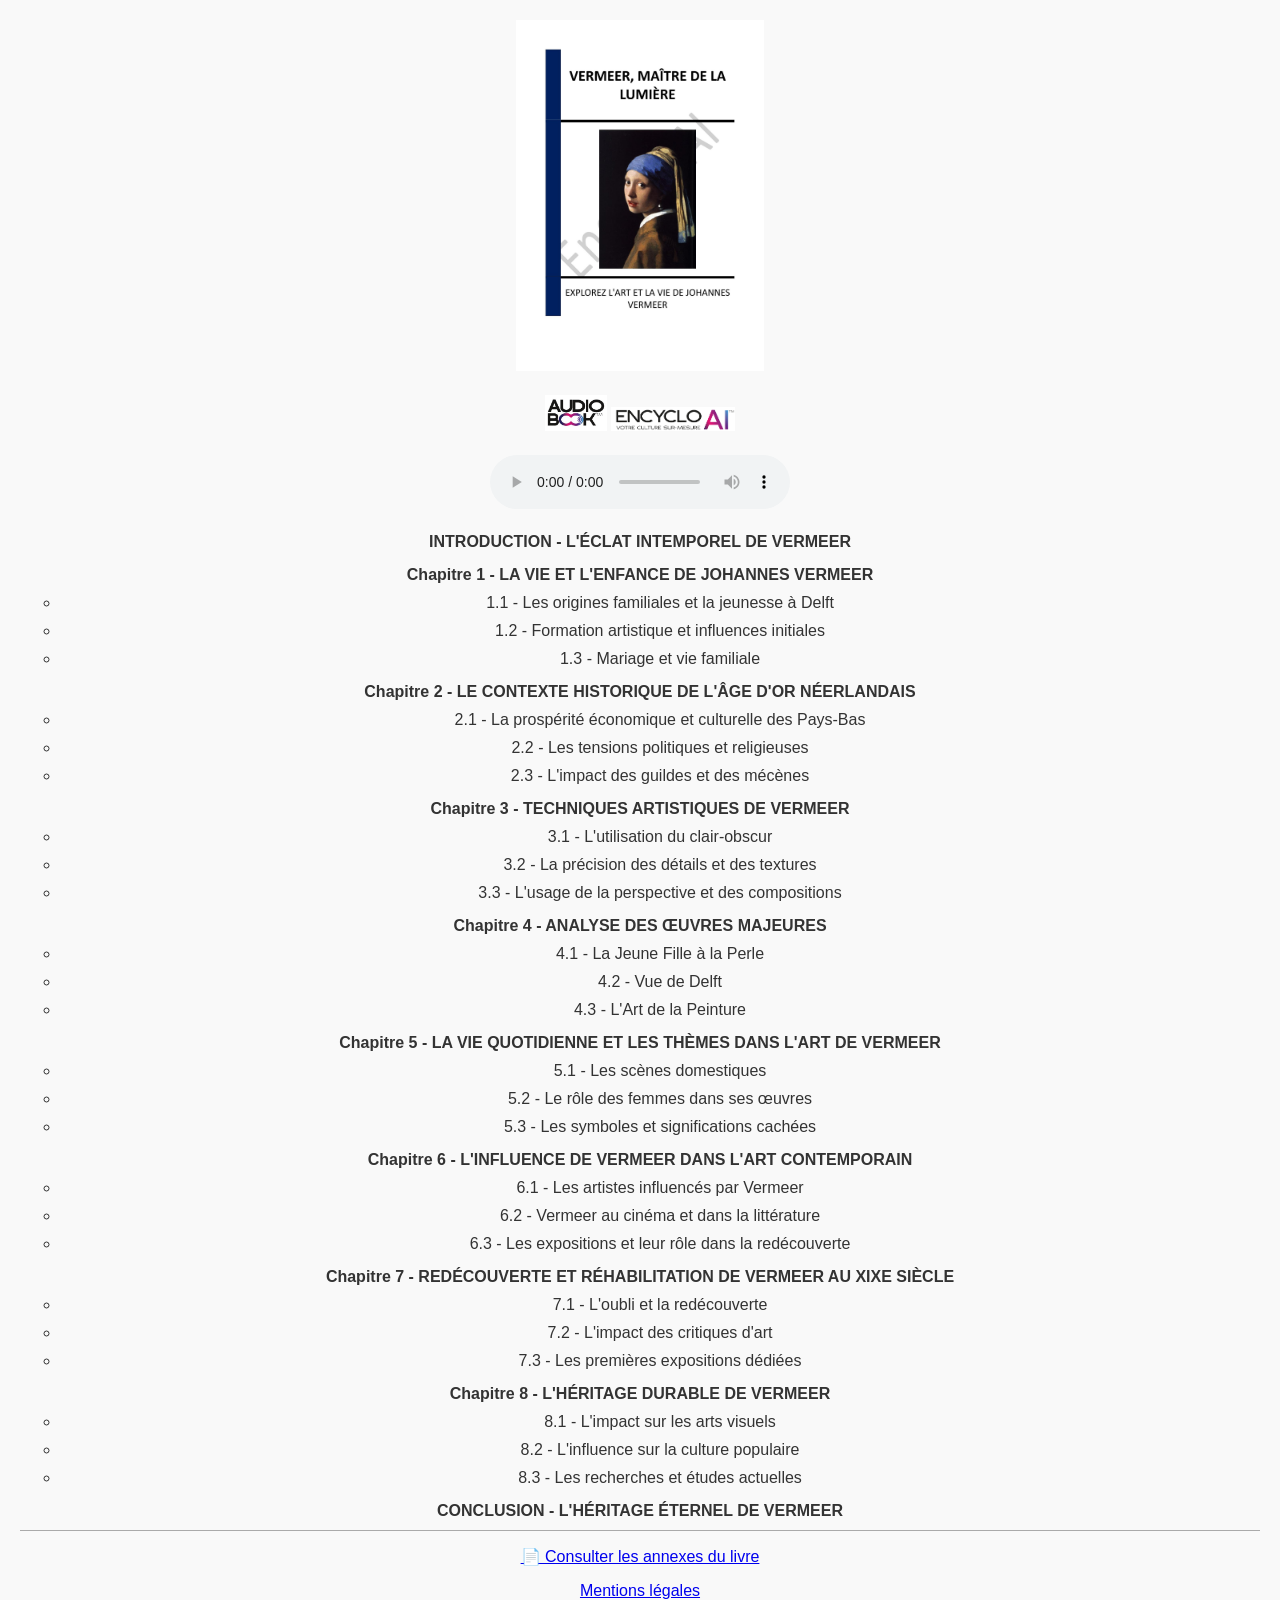
==== lecteur.html @ 4ba6437e "Add files via upload" ====
<!DOCTYPE html>
<html lang="fr">
<head>
  <meta charset="UTF-8">
  <title>Smartbook - AudioBook</title>
  <link rel="stylesheet" href="https://cdn.plyr.io/3.7.2/plyr.css">
  <link rel="stylesheet" href="style.css">
</head>
<body>
  <img src="Couverture_resized.jpg" alt="Couverture" style="width: 20%; height: auto; margin-bottom: 20px;">

  <div class="logos">
    <img src="PLANCHE-1a.jpg" alt="Logo AudioBook" style="width: 5%; height: auto; margin-bottom: 20px;">
    <img src="Logo_resized.jpg" alt="Logo Encyclo-AI" style="width: 10%; height: auto; margin-bottom: 20px;">
  </div>

 
  <audio id="audioPlayer" controls></audio>
 
  <ul id="playlist">

    <!-- ✅ Introduction : lien cliquable en gras -->
    <li style="margin-top: 15px;"><a href="Introduction.mp3" style="font-weight: bold;">INTRODUCTION - L'ÉCLAT INTEMPOREL DE VERMEER</a></li>

    <!-- Chapitre 1 -->
    <li style="font-weight: bold; margin-top: 15px;">Chapitre 1 - LA VIE ET L'ENFANCE DE JOHANNES VERMEER</li>
    <ul>
      <li><a href="Chapitre1-1.mp3">1.1 - Les origines familiales et la jeunesse à Delft</a></li>
      <li><a href="Chapitre1-2.mp3">1.2 - Formation artistique et influences initiales</a></li>
      <li><a href="Chapitre1-3.mp3">1.3 - Mariage et vie familiale</a></li>
    </ul>

    <!-- Chapitre 2 -->
    <li style="font-weight: bold; margin-top: 15px;">Chapitre 2 - LE CONTEXTE HISTORIQUE DE L'ÂGE D'OR NÉERLANDAIS</li>
    <ul>
      <li><a href="Chapitre2-1.mp3">2.1 - La prospérité économique et culturelle des Pays-Bas</a></li>
      <li><a href="Chapitre2-2.mp3">2.2 - Les tensions politiques et religieuses</a></li>
      <li><a href="Chapitre2-3.mp3">2.3 - L'impact des guildes et des mécènes</a></li>
    </ul>

    <!-- Chapitre 3 -->
    <li style="font-weight: bold; margin-top: 15px;">Chapitre 3 - TECHNIQUES ARTISTIQUES DE VERMEER</li>
    <ul>
      <li><a href="Chapitre3-1.mp3">3.1 - L'utilisation du clair-obscur</a></li>
      <li><a href="Chapitre3-2.mp3">3.2 - La précision des détails et des textures</a></li>
      <li><a href="Chapitre3-3.mp3">3.3 - L'usage de la perspective et des compositions</a></li>
    </ul>

    <!-- Chapitre 4 -->
    <li style="font-weight: bold; margin-top: 15px;">Chapitre 4 - ANALYSE DES ŒUVRES MAJEURES</li>
    <ul>
      <li><a href="Chapitre4-1.mp3">4.1 - La Jeune Fille à la Perle</a></li>
      <li><a href="Chapitre4-2.mp3">4.2 - Vue de Delft</a></li>
      <li><a href="Chapitre4-3.mp3">4.3 - L'Art de la Peinture</a></li>
    </ul>

    <!-- Chapitre 5 -->
    <li style="font-weight: bold; margin-top: 15px;">Chapitre 5 - LA VIE QUOTIDIENNE ET LES THÈMES DANS L'ART DE VERMEER</li>
    <ul>
      <li><a href="Chapitre5-1.mp3">5.1 - Les scènes domestiques</a></li>
      <li><a href="Chapitre5-2.mp3">5.2 - Le rôle des femmes dans ses œuvres</a></li>
      <li><a href="Chapitre5-3.mp3">5.3 - Les symboles et significations cachées</a></li>
    </ul>

    <!-- Chapitre 6 -->
    <li style="font-weight: bold; margin-top: 15px;">Chapitre 6 - L'INFLUENCE DE VERMEER DANS L'ART CONTEMPORAIN</li>
    <ul>
      <li><a href="Chapitre6-1.mp3">6.1 - Les artistes influencés par Vermeer</a></li>
      <li><a href="Chapitre6-2.mp3">6.2 - Vermeer au cinéma et dans la littérature</a></li>
      <li><a href="Chapitre6-3.mp3">6.3 - Les expositions et leur rôle dans la redécouverte</a></li>
    </ul>

    <!-- Chapitre 7 -->
    <li style="font-weight: bold; margin-top: 15px;">Chapitre 7 - REDÉCOUVERTE ET RÉHABILITATION DE VERMEER AU XIXE SIÈCLE</li>
    <ul>
      <li><a href="Chapitre7-1.mp3">7.1 - L'oubli et la redécouverte</a></li>
      <li><a href="Chapitre7-2.mp3">7.2 - L'impact des critiques d'art</a></li>
      <li><a href="Chapitre7-3.mp3">7.3 - Les premières expositions dédiées</a></li>
    </ul>

    <!-- Chapitre 8 -->
    <li style="font-weight: bold; margin-top: 15px;">Chapitre 8 - L'HÉRITAGE DURABLE DE VERMEER</li>
    <ul>
      <li><a href="Chapitre8-1.mp3">8.1 - L'impact sur les arts visuels</a></li>
      <li><a href="Chapitre8-2.mp3">8.2 - L'influence sur la culture populaire</a></li>
      <li><a href="Chapitre8-3.mp3">8.3 - Les recherches et études actuelles</a></li>
    </ul>

<!-- ✅ Conclusion : lien cliquable en gras -->
    <li style="margin-top: 15px;"><a href="Conclusion.mp3" style="font-weight: bold;">CONCLUSION - L'HÉRITAGE ÉTERNEL DE VERMEER</a></li>

    <li style="list-style: none; margin-top: 10px; border-top: 1px solid #aaa; margin-bottom: 5px;"></li>
  </ul>

  <p><a href="Annexes.pdf" target="_blank">📄 Consulter les annexes du livre</a></p>
  <p><a href="mentions_legales.pdf">Mentions légales</a></p>

  <script src="https://cdn.plyr.io/3.7.2/plyr.polyfilled.js"></script>
  <script src="lecteur.js"></script>
</body>
</html>
---- style.css ----
body {
  background-color: #f9f9f9;
  font-family: 'Open Sans', sans-serif;
  color: #333;
  margin: 20px;
  text-align: center;
}

#playlist {
  list-style: none;
  padding: 0;
  margin-top: 20px;
}

#playlist li {
  margin: 10px 0;
}

#playlist a {
  text-decoration: none;
  color: #333;
  padding: 5px 10px;
  border-radius: 5px;
  transition: background-color 0.3s, font-weight 0.3s;
}

#playlist a:hover {
  background-color: #e0e0e0;
}

#currentTitle {
  margin: 20px 0;
  font-size: 1.2em;
  font-weight: bold;
}

#audioContainer {
  margin-top: 30px;
  padding: 20px;
  background: #fff;
  box-shadow: 0 2px 8px rgba(0,0,0,0.1);
  border-radius: 10px;
  display: inline-block;
}

.separator {
  border-top: 1px solid #aaa;
  margin: 10px 0;
}
/* ============================== */
/* ACCESSIBILITÉ LECTEUR PLYR 🎧 */
/* ============================== */

/* Agrandir le bouton lecture/pause */
.plyr__controls button.plyr__control {
  width: 60px !important;
  height: 60px !important;
  font-size: 24px !important;
  border-radius: 8px !important;
}

/* Agrandir les icônes dans les boutons */
.plyr__controls .plyr__control svg {
  width: 32px !important;
  height: 32px !important;
}

/* Épaissir la barre de progression */
.plyr__progress input[type=range] {
  height: 12px !important;
}

/* Agrandir la poignée du curseur */
.plyr__progress input[type=range]::-webkit-slider-thumb {
  width: 20px !important;
  height: 20px !important;
  background-color: #000 !important;
}

.plyr__progress input[type=range]::-moz-range-thumb {
  width: 20px !important;
  height: 20px !important;
  background-color: #000 !important;
}

/* Augmenter les marges entre les contrôles */
.plyr__controls {
  gap: 20px !important;
}

/* Améliorer le contraste pour les boutons */
.plyr__control {
  background-color: #000 !important;
  color: #fff !important;
}

/* Afficher un focus bien visible au clavier */
.plyr__control:focus {
  outline: 3px solid #FFD700 !important; /* Jaune or */
  outline-offset: 2px;
}
/* ============================== */
/* BARRE DE PROGRESSION : TAILLE RÉDUITE + PLUS HAUTE */
/* ============================== */

/* Réduire la largeur totale du bloc de contrôles */
.plyr__controls {
  max-width: 60%;        /* Tu peux changer à 500px ou 70% si besoin */
  margin: 0 auto !important;
  justify-content: center;
  gap: 20px !important;
}

/* Rendre la barre plus épaisse */
.plyr__progress input[type=range] {
  height: 32px !important;       /* Hauteur augmentée */
  border-radius: 8px;
}

/* Agrandir le curseur (le point) */
.plyr__progress input[type=range]::-webkit-slider-thumb {
  width: 22px !important;
  height: 22px !important;
  background-color: #000 !important;
}

.plyr__progress input[type=range]::-moz-range-thumb {
  width: 22px !important;
  height: 22px !important;
  background-color: #000 !important;
}


/* ============================== */
/* STYLE DU MENU "SPEED" DU PLAYER */
/* ============================== */

/* Conteneur du menu (vitesse, qualité, etc.) */
.plyr__menu__container {
  background-color: #ffffff !important;
  border: 1px solid #ccc !important;
  border-radius: 10px !important;
  padding: 5px 0 !important;
  box-shadow: 0 2px 8px rgba(0, 0, 0, 0.2) !important;
  width: auto !important;
  min-width: 120px;
  font-size: 16px !important;
}

/* Chaque option dans le menu */
.plyr__menu__container .plyr__control {
  background-color: transparent !important;
  color: #333 !important;
  padding: 10px 15px !important;
  font-size: 16px !important;
  border-radius: 0 !important;
  text-align: left !important;
  width: 100%;
}

/* Option active (ex. vitesse actuelle sélectionnée) */
.plyr__menu__container .plyr__control[aria-checked="true"] {
  background-color: #f0f0f0 !important;
  color: #000 !important;
  font-weight: bold !important;
}

/* Hover effect */
.plyr__menu__container .plyr__control:hover {
  background-color: #e8e8e8 !important;
}

/* ============================== */
/* AFFICHER LE MENU SPEED À DROITE DU BOUTON CONFIGURATION */
/* ============================== */

.plyr__menu__container {
  position: absolute !important;
  top: 0 !important;
  left: 100% !important;          /* aligne le menu à droite du bouton */
  bottom: auto !important;
  right: auto !important;

  margin-left: 10px !important;   /* petit espace entre bouton et menu */
  z-index: 9999 !important;

  background-color: #ffffff !important;
  border: 1px solid #ccc !important;
  border-radius: 10px !important;
  padding: 5px 0 !important;
  box-shadow: 0 2px 8px rgba(0, 0, 0, 0.2) !important;
  min-width: 180px !important;
  white-space: nowrap !important;
  max-height: 90vh !important;
  overflow-y: auto !important;
}

/* Style des boutons dans le menu */
.plyr__menu__container .plyr__control {
  background-color: transparent !important;
  color: #333 !important;
  padding: 12px 16px !important;
  font-size: 16px !important;
  text-align: left !important;
  width: 100% !important;
  box-sizing: border-box;
}

/* Option sélectionnée */
.plyr__menu__container .plyr__control[aria-checked="true"] {
  background-color: #f0f0f0 !important;
  color: #000 !important;
  font-weight: bold !important;
}

/* Hover */
.plyr__menu__container .plyr__control:hover {
  background-color: #e8e8e8 !important;
}

/* ============================== */
/* CENTRAGE DES ICÔNES DANS LES BOUTONS PLYR */
/* ============================== */

.plyr__control {
  display: flex !important;
  justify-content: center !important;
  align-items: center !important;
  padding: 0 !important;
}


@import url('https://fonts.googleapis.com/css2?family=Open+Sans&display=swap');
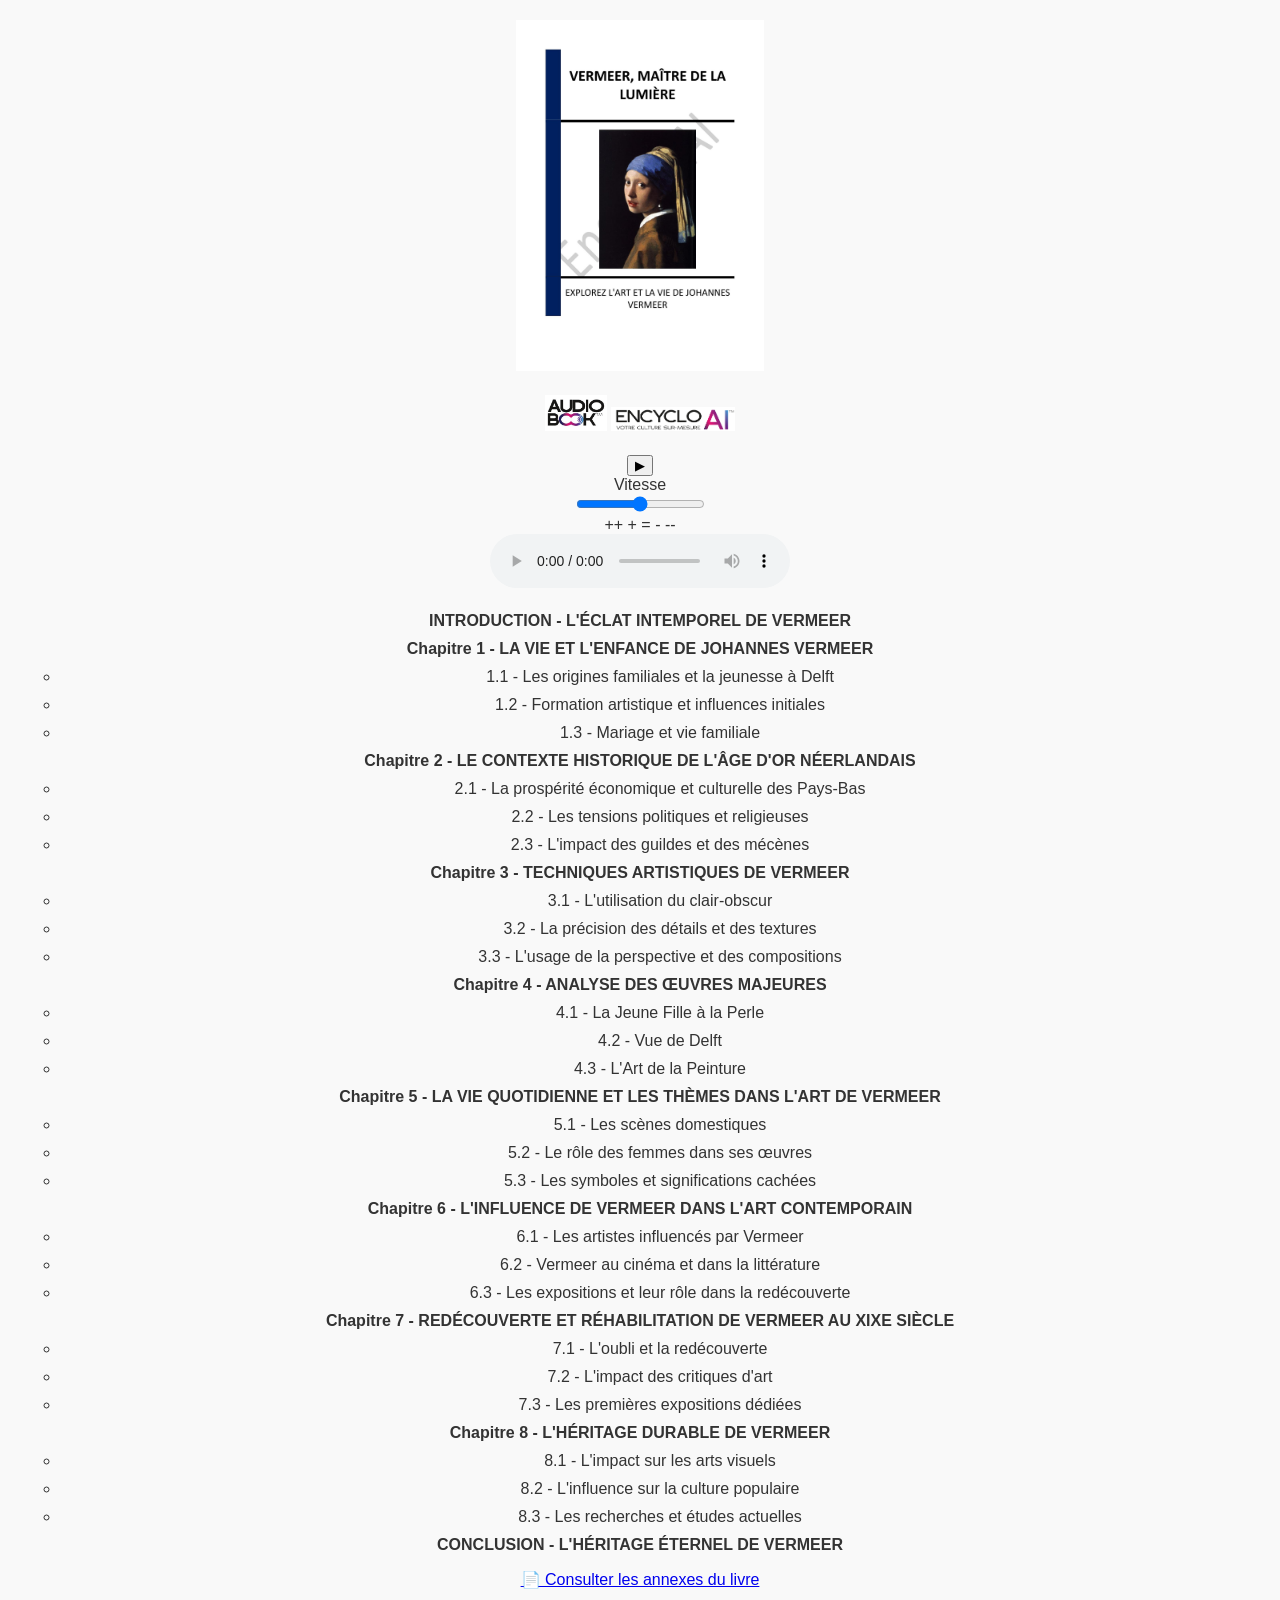
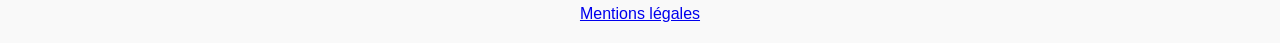
==== commit 0bc20526: "Add files via upload" ====
--- a/lecteur.html
+++ b/lecteur.html
@@ -1,102 +1,112 @@
-<!DOCTYPE html>
-<html lang="fr">
-<head>
-  <meta charset="UTF-8">
-  <title>Smartbook - AudioBook</title>
-  <link rel="stylesheet" href="https://cdn.plyr.io/3.7.2/plyr.css">
-  <link rel="stylesheet" href="style.css">
-</head>
-<body>
-  <img src="Couverture_resized.jpg" alt="Couverture" style="width: 20%; height: auto; margin-bottom: 20px;">
-
-  <div class="logos">
-    <img src="PLANCHE-1a.jpg" alt="Logo AudioBook" style="width: 5%; height: auto; margin-bottom: 20px;">
-    <img src="Logo_resized.jpg" alt="Logo Encyclo-AI" style="width: 10%; height: auto; margin-bottom: 20px;">
-  </div>
-
- 
-  <audio id="audioPlayer" controls></audio>
- 
-  <ul id="playlist">
-
-    <!-- ✅ Introduction : lien cliquable en gras -->
-    <li style="margin-top: 15px;"><a href="Introduction.mp3" style="font-weight: bold;">INTRODUCTION - L'ÉCLAT INTEMPOREL DE VERMEER</a></li>
-
-    <!-- Chapitre 1 -->
-    <li style="font-weight: bold; margin-top: 15px;">Chapitre 1 - LA VIE ET L'ENFANCE DE JOHANNES VERMEER</li>
-    <ul>
-      <li><a href="Chapitre1-1.mp3">1.1 - Les origines familiales et la jeunesse à Delft</a></li>
-      <li><a href="Chapitre1-2.mp3">1.2 - Formation artistique et influences initiales</a></li>
-      <li><a href="Chapitre1-3.mp3">1.3 - Mariage et vie familiale</a></li>
-    </ul>
-
-    <!-- Chapitre 2 -->
-    <li style="font-weight: bold; margin-top: 15px;">Chapitre 2 - LE CONTEXTE HISTORIQUE DE L'ÂGE D'OR NÉERLANDAIS</li>
-    <ul>
-      <li><a href="Chapitre2-1.mp3">2.1 - La prospérité économique et culturelle des Pays-Bas</a></li>
-      <li><a href="Chapitre2-2.mp3">2.2 - Les tensions politiques et religieuses</a></li>
-      <li><a href="Chapitre2-3.mp3">2.3 - L'impact des guildes et des mécènes</a></li>
-    </ul>
-
-    <!-- Chapitre 3 -->
-    <li style="font-weight: bold; margin-top: 15px;">Chapitre 3 - TECHNIQUES ARTISTIQUES DE VERMEER</li>
-    <ul>
-      <li><a href="Chapitre3-1.mp3">3.1 - L'utilisation du clair-obscur</a></li>
-      <li><a href="Chapitre3-2.mp3">3.2 - La précision des détails et des textures</a></li>
-      <li><a href="Chapitre3-3.mp3">3.3 - L'usage de la perspective et des compositions</a></li>
-    </ul>
-
-    <!-- Chapitre 4 -->
-    <li style="font-weight: bold; margin-top: 15px;">Chapitre 4 - ANALYSE DES ŒUVRES MAJEURES</li>
-    <ul>
-      <li><a href="Chapitre4-1.mp3">4.1 - La Jeune Fille à la Perle</a></li>
-      <li><a href="Chapitre4-2.mp3">4.2 - Vue de Delft</a></li>
-      <li><a href="Chapitre4-3.mp3">4.3 - L'Art de la Peinture</a></li>
-    </ul>
-
-    <!-- Chapitre 5 -->
-    <li style="font-weight: bold; margin-top: 15px;">Chapitre 5 - LA VIE QUOTIDIENNE ET LES THÈMES DANS L'ART DE VERMEER</li>
-    <ul>
-      <li><a href="Chapitre5-1.mp3">5.1 - Les scènes domestiques</a></li>
-      <li><a href="Chapitre5-2.mp3">5.2 - Le rôle des femmes dans ses œuvres</a></li>
-      <li><a href="Chapitre5-3.mp3">5.3 - Les symboles et significations cachées</a></li>
-    </ul>
-
-    <!-- Chapitre 6 -->
-    <li style="font-weight: bold; margin-top: 15px;">Chapitre 6 - L'INFLUENCE DE VERMEER DANS L'ART CONTEMPORAIN</li>
-    <ul>
-      <li><a href="Chapitre6-1.mp3">6.1 - Les artistes influencés par Vermeer</a></li>
-      <li><a href="Chapitre6-2.mp3">6.2 - Vermeer au cinéma et dans la littérature</a></li>
-      <li><a href="Chapitre6-3.mp3">6.3 - Les expositions et leur rôle dans la redécouverte</a></li>
-    </ul>
-
-    <!-- Chapitre 7 -->
-    <li style="font-weight: bold; margin-top: 15px;">Chapitre 7 - REDÉCOUVERTE ET RÉHABILITATION DE VERMEER AU XIXE SIÈCLE</li>
-    <ul>
-      <li><a href="Chapitre7-1.mp3">7.1 - L'oubli et la redécouverte</a></li>
-      <li><a href="Chapitre7-2.mp3">7.2 - L'impact des critiques d'art</a></li>
-      <li><a href="Chapitre7-3.mp3">7.3 - Les premières expositions dédiées</a></li>
-    </ul>
-
-    <!-- Chapitre 8 -->
-    <li style="font-weight: bold; margin-top: 15px;">Chapitre 8 - L'HÉRITAGE DURABLE DE VERMEER</li>
-    <ul>
-      <li><a href="Chapitre8-1.mp3">8.1 - L'impact sur les arts visuels</a></li>
-      <li><a href="Chapitre8-2.mp3">8.2 - L'influence sur la culture populaire</a></li>
-      <li><a href="Chapitre8-3.mp3">8.3 - Les recherches et études actuelles</a></li>
-    </ul>
-
-<!-- ✅ Conclusion : lien cliquable en gras -->
-    <li style="margin-top: 15px;"><a href="Conclusion.mp3" style="font-weight: bold;">CONCLUSION - L'HÉRITAGE ÉTERNEL DE VERMEER</a></li>
-
-    <li style="list-style: none; margin-top: 10px; border-top: 1px solid #aaa; margin-bottom: 5px;"></li>
-  </ul>
-
-  <p><a href="Annexes.pdf" target="_blank">📄 Consulter les annexes du livre</a></p>
-  <p><a href="mentions_legales.pdf">Mentions légales</a></p>
-
-  <script src="https://cdn.plyr.io/3.7.2/plyr.polyfilled.js"></script>
-  <script src="lecteur.js"></script>
-</body>
-</html>
-
+<!DOCTYPE html>
+<html lang="fr">
+<head>
+  <meta charset="UTF-8">
+  <title>Smartbook - AudioBook</title>
+  <link rel="stylesheet" href="https://cdn.plyr.io/3.7.2/plyr.css">
+  <link rel="stylesheet" href="style.css">
+</head>
+<body>
+  <img src="Couverture_resized.jpg" alt="Couverture" style="width: 20%; height: auto; margin-bottom: 20px;">
+
+  <div class="logos">
+    <img src="PLANCHE-1a.jpg" alt="Logo AudioBook" style="width: 5%; height: auto; margin-bottom: 20px;">
+    <img src="Logo_resized.jpg" alt="Logo Encyclo-AI" style="width: 10%; height: auto; margin-bottom: 20px;">
+  </div>
+
+<!-- Bloc bouton Play + potentiomètre vitesse -->
+<div class="player-controls">
+  <!-- Gros bouton Play -->
+  <button id="bigPlayBtn" aria-label="Lire ou mettre en pause le livre audio">▶</button>
+
+  <!-- Bloc vitesse -->
+  <div id="speedControl">
+    <div class="speed-label">Vitesse</div>
+    <div class="speed-knob-wrapper">
+      <input type="range" id="speedKnob" min="0.9" max="1.1" step="0.05" value="1" orient="vertical">
+
+      <!-- Colonne repères alignés -->
+      <div id="speedLabels">
+        <span>++</span>
+        <span>+</span>
+        <span>=</span>
+        <span>-</span>
+        <span>--</span>
+      </div>
+    </div>
+  </div>
+</div>
+
+  <!-- Lecteur audio -->
+  <audio id="audioPlayer" controls></audio>
+
+  <!-- Playlist -->
+  <ul id="playlist">
+    <li><a href="Introduction.mp3" style="font-weight: bold;">﻿INTRODUCTION - L'ÉCLAT INTEMPOREL DE VERMEER</a></li>
+
+    <li style="font-weight: bold;">Chapitre 1 - LA VIE ET L'ENFANCE DE JOHANNES VERMEER</li>
+    <ul>
+      <li><a href="Chapitre1-1.mp3">1.1 - Les origines familiales et la jeunesse à Delft</a></li>
+      <li><a href="Chapitre1-2.mp3">1.2 - Formation artistique et influences initiales</a></li>
+      <li><a href="Chapitre1-3.mp3">1.3 - Mariage et vie familiale</a></li>
+    </ul>
+
+    <li style="font-weight: bold;">Chapitre 2 - LE CONTEXTE HISTORIQUE DE L'ÂGE D'OR NÉERLANDAIS</li>
+    <ul>
+      <li><a href="Chapitre2-1.mp3">2.1 - La prospérité économique et culturelle des Pays-Bas</a></li>
+      <li><a href="Chapitre2-2.mp3">2.2 - Les tensions politiques et religieuses</a></li>
+      <li><a href="Chapitre2-3.mp3">2.3 - L'impact des guildes et des mécènes</a></li>
+    </ul>
+
+    <li style="font-weight: bold;">Chapitre 3 - TECHNIQUES ARTISTIQUES DE VERMEER</li>
+    <ul>
+      <li><a href="Chapitre3-1.mp3">3.1 - L'utilisation du clair-obscur</a></li>
+      <li><a href="Chapitre3-2.mp3">3.2 - La précision des détails et des textures</a></li>
+      <li><a href="Chapitre3-3.mp3">3.3 - L'usage de la perspective et des compositions</a></li>
+    </ul>
+
+    <li style="font-weight: bold;">Chapitre 4 - ANALYSE DES ŒUVRES MAJEURES</li>
+    <ul>
+      <li><a href="Chapitre4-1.mp3">4.1 - La Jeune Fille à la Perle</a></li>
+      <li><a href="Chapitre4-2.mp3">4.2 - Vue de Delft</a></li>
+      <li><a href="Chapitre4-3.mp3">4.3 - L'Art de la Peinture</a></li>
+    </ul>
+
+    <li style="font-weight: bold;">Chapitre 5 - LA VIE QUOTIDIENNE ET LES THÈMES DANS L'ART DE VERMEER</li>
+    <ul>
+      <li><a href="Chapitre5-1.mp3">5.1 - Les scènes domestiques</a></li>
+      <li><a href="Chapitre5-2.mp3">5.2 - Le rôle des femmes dans ses œuvres</a></li>
+      <li><a href="Chapitre5-3.mp3">5.3 - Les symboles et significations cachées</a></li>
+    </ul>
+
+    <li style="font-weight: bold;">Chapitre 6 - L'INFLUENCE DE VERMEER DANS L'ART CONTEMPORAIN</li>
+    <ul>
+      <li><a href="Chapitre6-1.mp3">6.1 - Les artistes influencés par Vermeer</a></li>
+      <li><a href="Chapitre6-2.mp3">6.2 - Vermeer au cinéma et dans la littérature</a></li>
+      <li><a href="Chapitre6-3.mp3">6.3 - Les expositions et leur rôle dans la redécouverte</a></li>
+    </ul>
+
+    <li style="font-weight: bold;">Chapitre 7 - REDÉCOUVERTE ET RÉHABILITATION DE VERMEER AU XIXE SIÈCLE</li>
+    <ul>
+      <li><a href="Chapitre7-1.mp3">7.1 - L'oubli et la redécouverte</a></li>
+      <li><a href="Chapitre7-2.mp3">7.2 - L'impact des critiques d'art</a></li>
+      <li><a href="Chapitre7-3.mp3">7.3 - Les premières expositions dédiées</a></li>
+    </ul>
+
+    <li style="font-weight: bold;">Chapitre 8 - L'HÉRITAGE DURABLE DE VERMEER</li>
+    <ul>
+      <li><a href="Chapitre8-1.mp3">8.1 - L'impact sur les arts visuels</a></li>
+      <li><a href="Chapitre8-2.mp3">8.2 - L'influence sur la culture populaire</a></li>
+      <li><a href="Chapitre8-3.mp3">8.3 - Les recherches et études actuelles</a></li>
+    </ul>
+
+    <li><a href="Conclusion.mp3" style="font-weight: bold;">CONCLUSION - L'HÉRITAGE ÉTERNEL DE VERMEER</a></li>
+  </ul>
+
+  <p><a href="Annexes.pdf" target="_blank">📄 Consulter les annexes du livre</a></p>
+  <p><a href="mentions_legales.pdf">Mentions légales</a></p>
+
+  <script src="https://cdn.plyr.io/3.7.2/plyr.polyfilled.js"></script>
+  <script src="lecteur.js"></script>
+</body>
+</html>
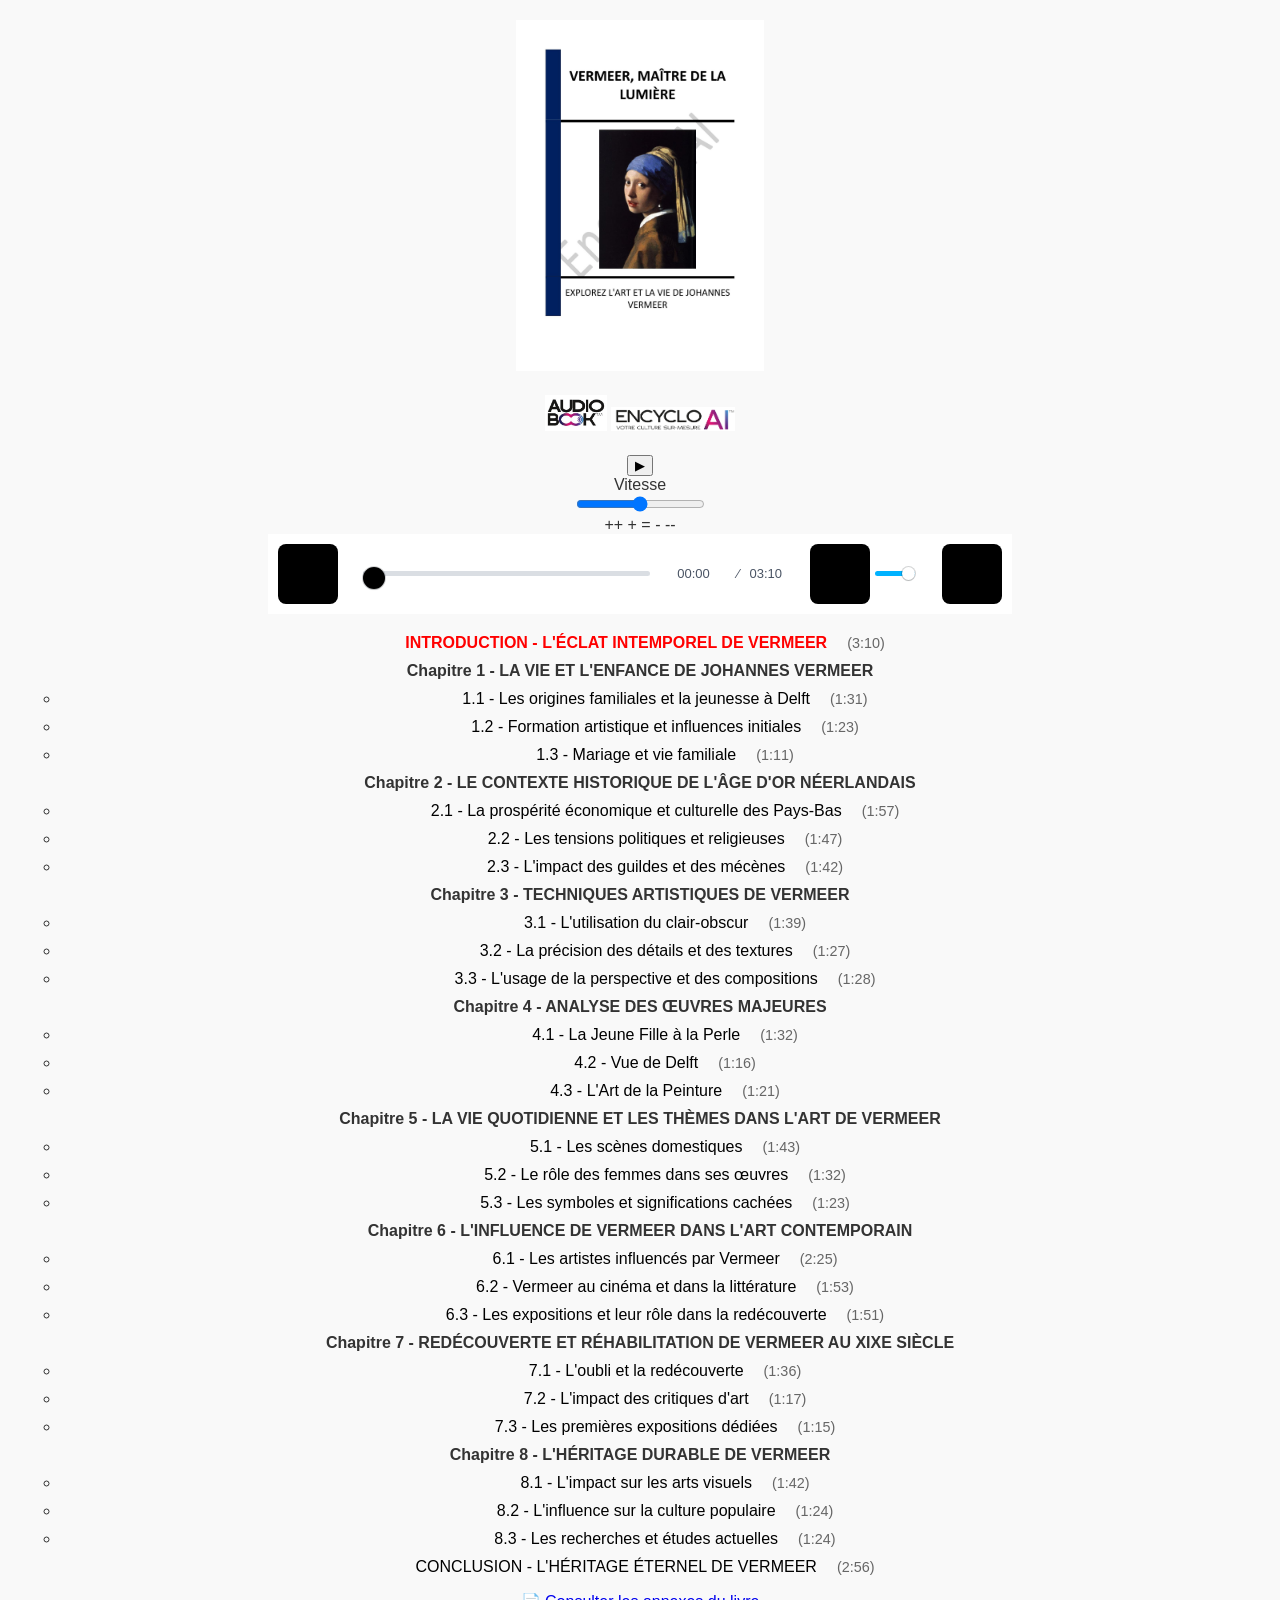
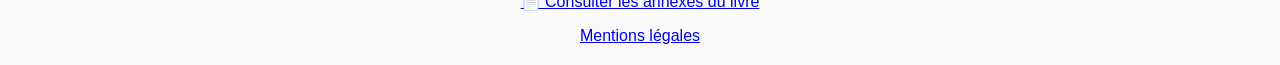
==== commit b2042c88: "Add files via upload" ====
--- a/lecteur.html
+++ b/lecteur.html
@@ -3,7 +3,7 @@
 <head>
   <meta charset="UTF-8">
   <title>Smartbook - AudioBook</title>
-  <link rel="stylesheet" href="https://cdn.plyr.io/3.7.2/plyr.css">
+  <link rel="stylesheet" href="plyr.css">
   <link rel="stylesheet" href="style.css">
 </head>
 <body>
@@ -106,7 +106,7 @@
   <p><a href="Annexes.pdf" target="_blank">📄 Consulter les annexes du livre</a></p>
   <p><a href="mentions_legales.pdf">Mentions légales</a></p>
 
-  <script src="https://cdn.plyr.io/3.7.2/plyr.polyfilled.js"></script>
+  <script src="plyr.polyfilled.js"></script>
   <script src="lecteur.js"></script>
 </body>
 </html>
--- a/plyr.css
+++ b/plyr.css
@@ -0,0 +1 @@
+@charset "UTF-8";@keyframes plyr-progress{to{background-position:25px 0;background-position:var(--plyr-progress-loading-size,25px) 0}}@keyframes plyr-popup{0%{opacity:.5;transform:translateY(10px)}to{opacity:1;transform:translateY(0)}}@keyframes plyr-fade-in{0%{opacity:0}to{opacity:1}}.plyr{-moz-osx-font-smoothing:grayscale;-webkit-font-smoothing:antialiased;align-items:center;direction:ltr;display:flex;flex-direction:column;font-family:inherit;font-family:var(--plyr-font-family,inherit);font-variant-numeric:tabular-nums;font-weight:400;font-weight:var(--plyr-font-weight-regular,400);line-height:1.7;line-height:var(--plyr-line-height,1.7);max-width:100%;min-width:200px;position:relative;text-shadow:none;transition:box-shadow .3s ease;z-index:0}.plyr audio,.plyr iframe,.plyr video{display:block;height:100%;width:100%}.plyr button{font:inherit;line-height:inherit;width:auto}.plyr:focus{outline:0}.plyr--full-ui{box-sizing:border-box}.plyr--full-ui *,.plyr--full-ui :after,.plyr--full-ui :before{box-sizing:inherit}.plyr--full-ui a,.plyr--full-ui button,.plyr--full-ui input,.plyr--full-ui label{touch-action:manipulation}.plyr__badge{background:#4a5464;background:var(--plyr-badge-background,#4a5464);border-radius:2px;border-radius:var(--plyr-badge-border-radius,2px);color:#fff;color:var(--plyr-badge-text-color,#fff);font-size:9px;font-size:var(--plyr-font-size-badge,9px);line-height:1;padding:3px 4px}.plyr--full-ui ::-webkit-media-text-track-container{display:none}.plyr__captions{animation:plyr-fade-in .3s ease;bottom:0;display:none;font-size:13px;font-size:var(--plyr-font-size-small,13px);left:0;padding:10px;padding:var(--plyr-control-spacing,10px);position:absolute;text-align:center;transition:transform .4s ease-in-out;width:100%}.plyr__captions span:empty{display:none}@media (min-width:480px){.plyr__captions{font-size:15px;font-size:var(--plyr-font-size-base,15px);padding:20px;padding:calc(var(--plyr-control-spacing, 10px)*2)}}@media (min-width:768px){.plyr__captions{font-size:18px;font-size:var(--plyr-font-size-large,18px)}}.plyr--captions-active .plyr__captions{display:block}.plyr:not(.plyr--hide-controls) .plyr__controls:not(:empty)~.plyr__captions{transform:translateY(-40px);transform:translateY(calc(var(--plyr-control-spacing, 10px)*-4))}.plyr__caption{background:rgba(0,0,0,.8);background:var(--plyr-captions-background,rgba(0,0,0,.8));border-radius:2px;-webkit-box-decoration-break:clone;box-decoration-break:clone;color:#fff;color:var(--plyr-captions-text-color,#fff);line-height:185%;padding:.2em .5em;white-space:pre-wrap}.plyr__caption div{display:inline}.plyr__control{background:transparent;border:0;border-radius:3px;border-radius:var(--plyr-control-radius,3px);color:inherit;cursor:pointer;flex-shrink:0;overflow:visible;padding:7px;padding:calc(var(--plyr-control-spacing, 10px)*.7);position:relative;transition:all .3s ease}.plyr__control svg{fill:currentColor;display:block;height:18px;height:var(--plyr-control-icon-size,18px);pointer-events:none;width:18px;width:var(--plyr-control-icon-size,18px)}.plyr__control:focus{outline:0}.plyr__control.plyr__tab-focus{outline:3px dotted #00b2ff;outline:var(--plyr-tab-focus-color,var(--plyr-color-main,var(--plyr-color-main,#00b2ff))) dotted 3px;outline-offset:2px}a.plyr__control{text-decoration:none}.plyr__control.plyr__control--pressed .icon--not-pressed,.plyr__control.plyr__control--pressed .label--not-pressed,.plyr__control:not(.plyr__control--pressed) .icon--pressed,.plyr__control:not(.plyr__control--pressed) .label--pressed,a.plyr__control:after,a.plyr__control:before{display:none}.plyr--full-ui ::-webkit-media-controls{display:none}.plyr__controls{align-items:center;display:flex;justify-content:flex-end;text-align:center}.plyr__controls .plyr__progress__container{flex:1;min-width:0}.plyr__controls .plyr__controls__item{margin-left:2.5px;margin-left:calc(var(--plyr-control-spacing, 10px)/4)}.plyr__controls .plyr__controls__item:first-child{margin-left:0;margin-right:auto}.plyr__controls .plyr__controls__item.plyr__progress__container{padding-left:2.5px;padding-left:calc(var(--plyr-control-spacing, 10px)/4)}.plyr__controls .plyr__controls__item.plyr__time{padding:0 5px;padding:0 calc(var(--plyr-control-spacing, 10px)/2)}.plyr__controls .plyr__controls__item.plyr__progress__container:first-child,.plyr__controls .plyr__controls__item.plyr__time+.plyr__time,.plyr__controls .plyr__controls__item.plyr__time:first-child{padding-left:0}.plyr [data-plyr=airplay],.plyr [data-plyr=captions],.plyr [data-plyr=fullscreen],.plyr [data-plyr=pip],.plyr__controls:empty{display:none}.plyr--airplay-supported [data-plyr=airplay],.plyr--captions-enabled [data-plyr=captions],.plyr--fullscreen-enabled [data-plyr=fullscreen],.plyr--pip-supported [data-plyr=pip]{display:inline-block}.plyr__menu{display:flex;position:relative}.plyr__menu .plyr__control svg{transition:transform .3s ease}.plyr__menu .plyr__control[aria-expanded=true] svg{transform:rotate(90deg)}.plyr__menu .plyr__control[aria-expanded=true] .plyr__tooltip{display:none}.plyr__menu__container{animation:plyr-popup .2s ease;background:hsla(0,0%,100%,.9);background:var(--plyr-menu-background,hsla(0,0%,100%,.9));border-radius:4px;bottom:100%;box-shadow:0 1px 2px rgba(0,0,0,.15);box-shadow:var(--plyr-menu-shadow,0 1px 2px rgba(0,0,0,.15));color:#4a5464;color:var(--plyr-menu-color,#4a5464);font-size:15px;font-size:var(--plyr-font-size-base,15px);margin-bottom:10px;position:absolute;right:-3px;text-align:left;white-space:nowrap;z-index:3}.plyr__menu__container>div{overflow:hidden;transition:height .35s cubic-bezier(.4,0,.2,1),width .35s cubic-bezier(.4,0,.2,1)}.plyr__menu__container:after{border:4px solid transparent;border-top-color:hsla(0,0%,100%,.9);border:var(--plyr-menu-arrow-size,4px) solid transparent;border-top-color:var(--plyr-menu-background,hsla(0,0%,100%,.9));content:"";height:0;position:absolute;right:14px;right:calc(var(--plyr-control-icon-size, 18px)/2 + var(--plyr-control-spacing, 10px)*.7 - var(--plyr-menu-arrow-size, 4px)/2);top:100%;width:0}.plyr__menu__container [role=menu]{padding:7px;padding:calc(var(--plyr-control-spacing, 10px)*.7)}.plyr__menu__container [role=menuitem],.plyr__menu__container [role=menuitemradio]{margin-top:2px}.plyr__menu__container [role=menuitem]:first-child,.plyr__menu__container [role=menuitemradio]:first-child{margin-top:0}.plyr__menu__container .plyr__control{align-items:center;color:#4a5464;color:var(--plyr-menu-color,#4a5464);display:flex;font-size:13px;font-size:var(--plyr-font-size-menu,var(--plyr-font-size-small,13px));padding:4.66667px 10.5px;padding:calc(var(--plyr-control-spacing, 10px)*.7/1.5) calc(var(--plyr-control-spacing, 10px)*.7*1.5);-webkit-user-select:none;user-select:none;width:100%}.plyr__menu__container .plyr__control>span{align-items:inherit;display:flex;width:100%}.plyr__menu__container .plyr__control:after{border:4px solid transparent;border:var(--plyr-menu-item-arrow-size,4px) solid transparent;content:"";position:absolute;top:50%;transform:translateY(-50%)}.plyr__menu__container .plyr__control--forward{padding-right:28px;padding-right:calc(var(--plyr-control-spacing, 10px)*.7*4)}.plyr__menu__container .plyr__control--forward:after{border-left-color:#728197;border-left-color:var(--plyr-menu-arrow-color,#728197);right:6.5px;right:calc(var(--plyr-control-spacing, 10px)*.7*1.5 - var(--plyr-menu-item-arrow-size, 4px))}.plyr__menu__container .plyr__control--forward.plyr__tab-focus:after,.plyr__menu__container .plyr__control--forward:hover:after{border-left-color:currentColor}.plyr__menu__container .plyr__control--back{font-weight:400;font-weight:var(--plyr-font-weight-regular,400);margin:7px;margin:calc(var(--plyr-control-spacing, 10px)*.7);margin-bottom:3.5px;margin-bottom:calc(var(--plyr-control-spacing, 10px)*.7/2);padding-left:28px;padding-left:calc(var(--plyr-control-spacing, 10px)*.7*4);position:relative;width:calc(100% - 14px);width:calc(100% - var(--plyr-control-spacing, 10px)*.7*2)}.plyr__menu__container .plyr__control--back:after{border-right-color:#728197;border-right-color:var(--plyr-menu-arrow-color,#728197);left:6.5px;left:calc(var(--plyr-control-spacing, 10px)*.7*1.5 - var(--plyr-menu-item-arrow-size, 4px))}.plyr__menu__container .plyr__control--back:before{background:#dcdfe5;background:var(--plyr-menu-back-border-color,#dcdfe5);box-shadow:0 1px 0 #fff;box-shadow:0 1px 0 var(--plyr-menu-back-border-shadow-color,#fff);content:"";height:1px;left:0;margin-top:3.5px;margin-top:calc(var(--plyr-control-spacing, 10px)*.7/2);overflow:hidden;position:absolute;right:0;top:100%}.plyr__menu__container .plyr__control--back.plyr__tab-focus:after,.plyr__menu__container .plyr__control--back:hover:after{border-right-color:currentColor}.plyr__menu__container .plyr__control[role=menuitemradio]{padding-left:7px;padding-left:calc(var(--plyr-control-spacing, 10px)*.7)}.plyr__menu__container .plyr__control[role=menuitemradio]:after,.plyr__menu__container .plyr__control[role=menuitemradio]:before{border-radius:100%}.plyr__menu__container .plyr__control[role=menuitemradio]:before{background:rgba(0,0,0,.1);content:"";display:block;flex-shrink:0;height:16px;margin-right:10px;margin-right:var(--plyr-control-spacing,10px);transition:all .3s ease;width:16px}.plyr__menu__container .plyr__control[role=menuitemradio]:after{background:#fff;border:0;height:6px;left:12px;opacity:0;top:50%;transform:translateY(-50%) scale(0);transition:transform .3s ease,opacity .3s ease;width:6px}.plyr__menu__container .plyr__control[role=menuitemradio][aria-checked=true]:before{background:#00b2ff;background:var(--plyr-control-toggle-checked-background,var(--plyr-color-main,var(--plyr-color-main,#00b2ff)))}.plyr__menu__container .plyr__control[role=menuitemradio][aria-checked=true]:after{opacity:1;transform:translateY(-50%) scale(1)}.plyr__menu__container .plyr__control[role=menuitemradio].plyr__tab-focus:before,.plyr__menu__container .plyr__control[role=menuitemradio]:hover:before{background:rgba(35,40,47,.1)}.plyr__menu__container .plyr__menu__value{align-items:center;display:flex;margin-left:auto;margin-right:calc(-7px - -2);margin-right:calc(var(--plyr-control-spacing, 10px)*.7*-1 - -2);overflow:hidden;padding-left:24.5px;padding-left:calc(var(--plyr-control-spacing, 10px)*.7*3.5);pointer-events:none}.plyr--full-ui input[type=range]{-webkit-appearance:none;appearance:none;background:transparent;border:0;border-radius:26px;border-radius:calc(var(--plyr-range-thumb-height, 13px)*2);color:#00b2ff;color:var(--plyr-range-fill-background,var(--plyr-color-main,var(--plyr-color-main,#00b2ff)));display:block;height:19px;height:calc(var(--plyr-range-thumb-active-shadow-width, 3px)*2 + var(--plyr-range-thumb-height, 13px));margin:0;min-width:0;padding:0;transition:box-shadow .3s ease;width:100%}.plyr--full-ui input[type=range]::-webkit-slider-runnable-track{background:transparent;background-image:linear-gradient(90deg,currentColor 0,transparent 0);background-image:linear-gradient(to right,currentColor var(--value,0),transparent var(--value,0));border:0;border-radius:2.5px;border-radius:calc(var(--plyr-range-track-height, 5px)/2);height:5px;height:var(--plyr-range-track-height,5px);-webkit-transition:box-shadow .3s ease;transition:box-shadow .3s ease;-webkit-user-select:none;user-select:none}.plyr--full-ui input[type=range]::-webkit-slider-thumb{-webkit-appearance:none;appearance:none;background:#fff;background:var(--plyr-range-thumb-background,#fff);border:0;border-radius:100%;box-shadow:0 1px 1px rgba(35,40,47,.15),0 0 0 1px rgba(35,40,47,.2);box-shadow:var(--plyr-range-thumb-shadow,0 1px 1px rgba(35,40,47,.15),0 0 0 1px rgba(35,40,47,.2));height:13px;height:var(--plyr-range-thumb-height,13px);margin-top:-4px;margin-top:calc((var(--plyr-range-thumb-height, 13px) - var(--plyr-range-track-height, 5px))/2*-1);position:relative;-webkit-transition:all .2s ease;transition:all .2s ease;width:13px;width:var(--plyr-range-thumb-height,13px)}.plyr--full-ui input[type=range]::-moz-range-track{background:transparent;border:0;border-radius:2.5px;border-radius:calc(var(--plyr-range-track-height, 5px)/2);height:5px;height:var(--plyr-range-track-height,5px);-moz-transition:box-shadow .3s ease;transition:box-shadow .3s ease;user-select:none}.plyr--full-ui input[type=range]::-moz-range-thumb{background:#fff;background:var(--plyr-range-thumb-background,#fff);border:0;border-radius:100%;box-shadow:0 1px 1px rgba(35,40,47,.15),0 0 0 1px rgba(35,40,47,.2);box-shadow:var(--plyr-range-thumb-shadow,0 1px 1px rgba(35,40,47,.15),0 0 0 1px rgba(35,40,47,.2));height:13px;height:var(--plyr-range-thumb-height,13px);position:relative;-moz-transition:all .2s ease;transition:all .2s ease;width:13px;width:var(--plyr-range-thumb-height,13px)}.plyr--full-ui input[type=range]::-moz-range-progress{background:currentColor;border-radius:2.5px;border-radius:calc(var(--plyr-range-track-height, 5px)/2);height:5px;height:var(--plyr-range-track-height,5px)}.plyr--full-ui input[type=range]::-ms-track{color:transparent}.plyr--full-ui input[type=range]::-ms-fill-upper,.plyr--full-ui input[type=range]::-ms-track{background:transparent;border:0;border-radius:2.5px;border-radius:calc(var(--plyr-range-track-height, 5px)/2);height:5px;height:var(--plyr-range-track-height,5px);-ms-transition:box-shadow .3s ease;transition:box-shadow .3s ease;user-select:none}.plyr--full-ui input[type=range]::-ms-fill-lower{background:transparent;background:currentColor;border:0;border-radius:2.5px;border-radius:calc(var(--plyr-range-track-height, 5px)/2);height:5px;height:var(--plyr-range-track-height,5px);-ms-transition:box-shadow .3s ease;transition:box-shadow .3s ease;user-select:none}.plyr--full-ui input[type=range]::-ms-thumb{background:#fff;background:var(--plyr-range-thumb-background,#fff);border:0;border-radius:100%;box-shadow:0 1px 1px rgba(35,40,47,.15),0 0 0 1px rgba(35,40,47,.2);box-shadow:var(--plyr-range-thumb-shadow,0 1px 1px rgba(35,40,47,.15),0 0 0 1px rgba(35,40,47,.2));height:13px;height:var(--plyr-range-thumb-height,13px);margin-top:0;position:relative;-ms-transition:all .2s ease;transition:all .2s ease;width:13px;width:var(--plyr-range-thumb-height,13px)}.plyr--full-ui input[type=range]::-ms-tooltip{display:none}.plyr--full-ui input[type=range]::-moz-focus-outer{border:0}.plyr--full-ui input[type=range]:focus{outline:0}.plyr--full-ui input[type=range].plyr__tab-focus::-webkit-slider-runnable-track{outline:3px dotted #00b2ff;outline:var(--plyr-tab-focus-color,var(--plyr-color-main,var(--plyr-color-main,#00b2ff))) dotted 3px;outline-offset:2px}.plyr--full-ui input[type=range].plyr__tab-focus::-moz-range-track{outline:3px dotted #00b2ff;outline:var(--plyr-tab-focus-color,var(--plyr-color-main,var(--plyr-color-main,#00b2ff))) dotted 3px;outline-offset:2px}.plyr--full-ui input[type=range].plyr__tab-focus::-ms-track{outline:3px dotted #00b2ff;outline:var(--plyr-tab-focus-color,var(--plyr-color-main,var(--plyr-color-main,#00b2ff))) dotted 3px;outline-offset:2px}.plyr__poster{background-color:#000;background-color:var(--plyr-video-background,var(--plyr-video-background,#000));background-position:50% 50%;background-repeat:no-repeat;background-size:contain;height:100%;left:0;opacity:0;position:absolute;top:0;transition:opacity .2s ease;width:100%;z-index:1}.plyr--stopped.plyr__poster-enabled .plyr__poster{opacity:1}.plyr--youtube.plyr--paused.plyr__poster-enabled:not(.plyr--stopped) .plyr__poster{display:none}.plyr__time{font-size:13px;font-size:var(--plyr-font-size-time,var(--plyr-font-size-small,13px))}.plyr__time+.plyr__time:before{content:"⁄";margin-right:10px;margin-right:var(--plyr-control-spacing,10px)}@media (max-width:767px){.plyr__time+.plyr__time{display:none}}.plyr__tooltip{background:hsla(0,0%,100%,.9);background:var(--plyr-tooltip-background,hsla(0,0%,100%,.9));border-radius:5px;border-radius:var(--plyr-tooltip-radius,5px);bottom:100%;box-shadow:0 1px 2px rgba(0,0,0,.15);box-shadow:var(--plyr-tooltip-shadow,0 1px 2px rgba(0,0,0,.15));color:#4a5464;color:var(--plyr-tooltip-color,#4a5464);font-size:13px;font-size:var(--plyr-font-size-small,13px);font-weight:400;font-weight:var(--plyr-font-weight-regular,400);left:50%;line-height:1.3;margin-bottom:10px;margin-bottom:calc(var(--plyr-control-spacing, 10px)/2*2);opacity:0;padding:5px 7.5px;padding:calc(var(--plyr-control-spacing, 10px)/2) calc(var(--plyr-control-spacing, 10px)/2*1.5);pointer-events:none;position:absolute;transform:translate(-50%,10px) scale(.8);transform-origin:50% 100%;transition:transform .2s ease .1s,opacity .2s ease .1s;white-space:nowrap;z-index:2}.plyr__tooltip:before{border-left:4px solid transparent;border-left:var(--plyr-tooltip-arrow-size,4px) solid transparent;border-right:4px solid transparent;border-right:var(--plyr-tooltip-arrow-size,4px) solid transparent;border-top:4px solid hsla(0,0%,100%,.9);border-top:var(--plyr-tooltip-arrow-size,4px) solid var(--plyr-tooltip-background,hsla(0,0%,100%,.9));bottom:-4px;bottom:calc(var(--plyr-tooltip-arrow-size, 4px)*-1);content:"";height:0;left:50%;position:absolute;transform:translateX(-50%);width:0;z-index:2}.plyr .plyr__control.plyr__tab-focus .plyr__tooltip,.plyr .plyr__control:hover .plyr__tooltip,.plyr__tooltip--visible{opacity:1;transform:translate(-50%) scale(1)}.plyr .plyr__control:hover .plyr__tooltip{z-index:3}.plyr__controls>.plyr__control:first-child .plyr__tooltip,.plyr__controls>.plyr__control:first-child+.plyr__control .plyr__tooltip{left:0;transform:translateY(10px) scale(.8);transform-origin:0 100%}.plyr__controls>.plyr__control:first-child .plyr__tooltip:before,.plyr__controls>.plyr__control:first-child+.plyr__control .plyr__tooltip:before{left:16px;left:calc(var(--plyr-control-icon-size, 18px)/2 + var(--plyr-control-spacing, 10px)*.7)}.plyr__controls>.plyr__control:last-child .plyr__tooltip{left:auto;right:0;transform:translateY(10px) scale(.8);transform-origin:100% 100%}.plyr__controls>.plyr__control:last-child .plyr__tooltip:before{left:auto;right:16px;right:calc(var(--plyr-control-icon-size, 18px)/2 + var(--plyr-control-spacing, 10px)*.7);transform:translateX(50%)}.plyr__controls>.plyr__control:first-child .plyr__tooltip--visible,.plyr__controls>.plyr__control:first-child+.plyr__control .plyr__tooltip--visible,.plyr__controls>.plyr__control:first-child+.plyr__control.plyr__tab-focus .plyr__tooltip,.plyr__controls>.plyr__control:first-child+.plyr__control:hover .plyr__tooltip,.plyr__controls>.plyr__control:first-child.plyr__tab-focus .plyr__tooltip,.plyr__controls>.plyr__control:first-child:hover .plyr__tooltip,.plyr__controls>.plyr__control:last-child .plyr__tooltip--visible,.plyr__controls>.plyr__control:last-child.plyr__tab-focus .plyr__tooltip,.plyr__controls>.plyr__control:last-child:hover .plyr__tooltip{transform:translate(0) scale(1)}.plyr__progress{left:6.5px;left:calc(var(--plyr-range-thumb-height, 13px)*.5);margin-right:13px;margin-right:var(--plyr-range-thumb-height,13px);position:relative}.plyr__progress input[type=range],.plyr__progress__buffer{margin-left:-6.5px;margin-left:calc(var(--plyr-range-thumb-height, 13px)*-.5);margin-right:-6.5px;margin-right:calc(var(--plyr-range-thumb-height, 13px)*-.5);width:calc(100% + 13px);width:calc(100% + var(--plyr-range-thumb-height, 13px))}.plyr__progress input[type=range]{position:relative;z-index:2}.plyr__progress .plyr__tooltip{left:0;max-width:120px;overflow-wrap:break-word;white-space:normal}.plyr__progress__buffer{-webkit-appearance:none;background:transparent;border:0;border-radius:100px;height:5px;height:var(--plyr-range-track-height,5px);left:0;margin-top:-2.5px;margin-top:calc((var(--plyr-range-track-height, 5px)/2)*-1);padding:0;position:absolute;top:50%}.plyr__progress__buffer::-webkit-progress-bar{background:transparent}.plyr__progress__buffer::-webkit-progress-value{background:currentColor;border-radius:100px;min-width:5px;min-width:var(--plyr-range-track-height,5px);-webkit-transition:width .2s ease;transition:width .2s ease}.plyr__progress__buffer::-moz-progress-bar{background:currentColor;border-radius:100px;min-width:5px;min-width:var(--plyr-range-track-height,5px);-moz-transition:width .2s ease;transition:width .2s ease}.plyr__progress__buffer::-ms-fill{border-radius:100px;-ms-transition:width .2s ease;transition:width .2s ease}.plyr--loading .plyr__progress__buffer{animation:plyr-progress 1s linear infinite;background-image:linear-gradient(-45deg,rgba(35,40,47,.6) 25%,transparent 0,transparent 50%,rgba(35,40,47,.6) 0,rgba(35,40,47,.6) 75%,transparent 0,transparent);background-image:linear-gradient(-45deg,var(--plyr-progress-loading-background,rgba(35,40,47,.6)) 25%,transparent 25%,transparent 50%,var(--plyr-progress-loading-background,rgba(35,40,47,.6)) 50%,var(--plyr-progress-loading-background,rgba(35,40,47,.6)) 75%,transparent 75%,transparent);background-repeat:repeat-x;background-size:25px 25px;background-size:var(--plyr-progress-loading-size,25px) var(--plyr-progress-loading-size,25px);color:transparent}.plyr--video.plyr--loading .plyr__progress__buffer{background-color:hsla(0,0%,100%,.25);background-color:var(--plyr-video-progress-buffered-background,hsla(0,0%,100%,.25))}.plyr--audio.plyr--loading .plyr__progress__buffer{background-color:rgba(193,200,209,.6);background-color:var(--plyr-audio-progress-buffered-background,rgba(193,200,209,.6))}.plyr__progress__marker{background-color:#fff;background-color:var(--plyr-progress-marker-background,#fff);border-radius:1px;height:5px;height:var(--plyr-range-track-height,5px);position:absolute;top:50%;transform:translate(-50%,-50%);width:3px;width:var(--plyr-progress-marker-width,3px);z-index:3}.plyr__volume{align-items:center;display:flex;max-width:110px;min-width:80px;position:relative;width:20%}.plyr__volume input[type=range]{margin-left:5px;margin-left:calc(var(--plyr-control-spacing, 10px)/2);margin-right:5px;margin-right:calc(var(--plyr-control-spacing, 10px)/2);position:relative;z-index:2}.plyr--is-ios .plyr__volume{min-width:0;width:auto}.plyr--audio{display:block}.plyr--audio .plyr__controls{background:#fff;background:var(--plyr-audio-controls-background,#fff);border-radius:inherit;color:#4a5464;color:var(--plyr-audio-control-color,#4a5464);padding:10px;padding:var(--plyr-control-spacing,10px)}.plyr--audio .plyr__control.plyr__tab-focus,.plyr--audio .plyr__control:hover,.plyr--audio .plyr__control[aria-expanded=true]{background:#00b2ff;background:var(--plyr-audio-control-background-hover,var(--plyr-color-main,var(--plyr-color-main,#00b2ff)));color:#fff;color:var(--plyr-audio-control-color-hover,#fff)}.plyr--full-ui.plyr--audio input[type=range]::-webkit-slider-runnable-track{background-color:rgba(193,200,209,.6);background-color:var(--plyr-audio-range-track-background,var(--plyr-audio-progress-buffered-background,rgba(193,200,209,.6)))}.plyr--full-ui.plyr--audio input[type=range]::-moz-range-track{background-color:rgba(193,200,209,.6);background-color:var(--plyr-audio-range-track-background,var(--plyr-audio-progress-buffered-background,rgba(193,200,209,.6)))}.plyr--full-ui.plyr--audio input[type=range]::-ms-track{background-color:rgba(193,200,209,.6);background-color:var(--plyr-audio-range-track-background,var(--plyr-audio-progress-buffered-background,rgba(193,200,209,.6)))}.plyr--full-ui.plyr--audio input[type=range]:active::-webkit-slider-thumb{box-shadow:0 1px 1px rgba(35,40,47,.15),0 0 0 1px rgba(35,40,47,.2),0 0 0 3px rgba(35,40,47,.1);box-shadow:var(--plyr-range-thumb-shadow,0 1px 1px rgba(35,40,47,.15),0 0 0 1px rgba(35,40,47,.2)),0 0 0 var(--plyr-range-thumb-active-shadow-width,3px) var(--plyr-audio-range-thumb-active-shadow-color,rgba(35,40,47,.1))}.plyr--full-ui.plyr--audio input[type=range]:active::-moz-range-thumb{box-shadow:0 1px 1px rgba(35,40,47,.15),0 0 0 1px rgba(35,40,47,.2),0 0 0 3px rgba(35,40,47,.1);box-shadow:var(--plyr-range-thumb-shadow,0 1px 1px rgba(35,40,47,.15),0 0 0 1px rgba(35,40,47,.2)),0 0 0 var(--plyr-range-thumb-active-shadow-width,3px) var(--plyr-audio-range-thumb-active-shadow-color,rgba(35,40,47,.1))}.plyr--full-ui.plyr--audio input[type=range]:active::-ms-thumb{box-shadow:0 1px 1px rgba(35,40,47,.15),0 0 0 1px rgba(35,40,47,.2),0 0 0 3px rgba(35,40,47,.1);box-shadow:var(--plyr-range-thumb-shadow,0 1px 1px rgba(35,40,47,.15),0 0 0 1px rgba(35,40,47,.2)),0 0 0 var(--plyr-range-thumb-active-shadow-width,3px) var(--plyr-audio-range-thumb-active-shadow-color,rgba(35,40,47,.1))}.plyr--audio .plyr__progress__buffer{color:rgba(193,200,209,.6);color:var(--plyr-audio-progress-buffered-background,rgba(193,200,209,.6))}.plyr--video{background:#000;background:var(--plyr-video-background,var(--plyr-video-background,#000));overflow:hidden}.plyr--video.plyr--menu-open{overflow:visible}.plyr__video-wrapper{background:#000;background:var(--plyr-video-background,var(--plyr-video-background,#000));height:100%;margin:auto;overflow:hidden;position:relative;width:100%}.plyr__video-embed,.plyr__video-wrapper--fixed-ratio{aspect-ratio:16/9}@supports not (aspect-ratio:16/9){.plyr__video-embed,.plyr__video-wrapper--fixed-ratio{height:0;padding-bottom:56.25%;position:relative}}.plyr__video-embed iframe,.plyr__video-wrapper--fixed-ratio video{border:0;height:100%;left:0;position:absolute;top:0;width:100%}.plyr--full-ui .plyr__video-embed>.plyr__video-embed__container{padding-bottom:240%;position:relative;transform:translateY(-38.28125%)}.plyr--video .plyr__controls{background:linear-gradient(transparent,rgba(0,0,0,.75));background:var(--plyr-video-controls-background,linear-gradient(transparent,rgba(0,0,0,.75)));border-bottom-left-radius:inherit;border-bottom-right-radius:inherit;bottom:0;color:#fff;color:var(--plyr-video-control-color,#fff);left:0;padding:5px;padding:calc(var(--plyr-control-spacing, 10px)/2);padding-top:20px;padding-top:calc(var(--plyr-control-spacing, 10px)*2);position:absolute;right:0;transition:opacity .4s ease-in-out,transform .4s ease-in-out;z-index:3}@media (min-width:480px){.plyr--video .plyr__controls{padding:10px;padding:var(--plyr-control-spacing,10px);padding-top:35px;padding-top:calc(var(--plyr-control-spacing, 10px)*3.5)}}.plyr--video.plyr--hide-controls .plyr__controls{opacity:0;pointer-events:none;transform:translateY(100%)}.plyr--video .plyr__control.plyr__tab-focus,.plyr--video .plyr__control:hover,.plyr--video .plyr__control[aria-expanded=true]{background:#00b2ff;background:var(--plyr-video-control-background-hover,var(--plyr-color-main,var(--plyr-color-main,#00b2ff)));color:#fff;color:var(--plyr-video-control-color-hover,#fff)}.plyr__control--overlaid{background:#00b2ff;background:var(--plyr-video-control-background-hover,var(--plyr-color-main,var(--plyr-color-main,#00b2ff)));border:0;border-radius:100%;color:#fff;color:var(--plyr-video-control-color,#fff);display:none;left:50%;opacity:.9;padding:15px;padding:calc(var(--plyr-control-spacing, 10px)*1.5);position:absolute;top:50%;transform:translate(-50%,-50%);transition:.3s;z-index:2}.plyr__control--overlaid svg{left:2px;position:relative}.plyr__control--overlaid:focus,.plyr__control--overlaid:hover{opacity:1}.plyr--playing .plyr__control--overlaid{opacity:0;visibility:hidden}.plyr--full-ui.plyr--video .plyr__control--overlaid{display:block}.plyr--full-ui.plyr--video input[type=range]::-webkit-slider-runnable-track{background-color:hsla(0,0%,100%,.25);background-color:var(--plyr-video-range-track-background,var(--plyr-video-progress-buffered-background,hsla(0,0%,100%,.25)))}.plyr--full-ui.plyr--video input[type=range]::-moz-range-track{background-color:hsla(0,0%,100%,.25);background-color:var(--plyr-video-range-track-background,var(--plyr-video-progress-buffered-background,hsla(0,0%,100%,.25)))}.plyr--full-ui.plyr--video input[type=range]::-ms-track{background-color:hsla(0,0%,100%,.25);background-color:var(--plyr-video-range-track-background,var(--plyr-video-progress-buffered-background,hsla(0,0%,100%,.25)))}.plyr--full-ui.plyr--video input[type=range]:active::-webkit-slider-thumb{box-shadow:0 1px 1px rgba(35,40,47,.15),0 0 0 1px rgba(35,40,47,.2),0 0 0 3px hsla(0,0%,100%,.5);box-shadow:var(--plyr-range-thumb-shadow,0 1px 1px rgba(35,40,47,.15),0 0 0 1px rgba(35,40,47,.2)),0 0 0 var(--plyr-range-thumb-active-shadow-width,3px) var(--plyr-audio-range-thumb-active-shadow-color,hsla(0,0%,100%,.5))}.plyr--full-ui.plyr--video input[type=range]:active::-moz-range-thumb{box-shadow:0 1px 1px rgba(35,40,47,.15),0 0 0 1px rgba(35,40,47,.2),0 0 0 3px hsla(0,0%,100%,.5);box-shadow:var(--plyr-range-thumb-shadow,0 1px 1px rgba(35,40,47,.15),0 0 0 1px rgba(35,40,47,.2)),0 0 0 var(--plyr-range-thumb-active-shadow-width,3px) var(--plyr-audio-range-thumb-active-shadow-color,hsla(0,0%,100%,.5))}.plyr--full-ui.plyr--video input[type=range]:active::-ms-thumb{box-shadow:0 1px 1px rgba(35,40,47,.15),0 0 0 1px rgba(35,40,47,.2),0 0 0 3px hsla(0,0%,100%,.5);box-shadow:var(--plyr-range-thumb-shadow,0 1px 1px rgba(35,40,47,.15),0 0 0 1px rgba(35,40,47,.2)),0 0 0 var(--plyr-range-thumb-active-shadow-width,3px) var(--plyr-audio-range-thumb-active-shadow-color,hsla(0,0%,100%,.5))}.plyr--video .plyr__progress__buffer{color:hsla(0,0%,100%,.25);color:var(--plyr-video-progress-buffered-background,hsla(0,0%,100%,.25))}.plyr:fullscreen{background:#000;border-radius:0!important;height:100%;margin:0;width:100%}.plyr:fullscreen video{height:100%}.plyr:fullscreen .plyr__control .icon--exit-fullscreen{display:block}.plyr:fullscreen .plyr__control .icon--exit-fullscreen+svg{display:none}.plyr:fullscreen.plyr--hide-controls{cursor:none}@media (min-width:1024px){.plyr:fullscreen .plyr__captions{font-size:21px;font-size:var(--plyr-font-size-xlarge,21px)}}.plyr--fullscreen-fallback{background:#000;border-radius:0!important;bottom:0;display:block;height:100%;left:0;margin:0;position:fixed;right:0;top:0;width:100%;z-index:10000000}.plyr--fullscreen-fallback video{height:100%}.plyr--fullscreen-fallback .plyr__control .icon--exit-fullscreen{display:block}.plyr--fullscreen-fallback .plyr__control .icon--exit-fullscreen+svg{display:none}.plyr--fullscreen-fallback.plyr--hide-controls{cursor:none}@media (min-width:1024px){.plyr--fullscreen-fallback .plyr__captions{font-size:21px;font-size:var(--plyr-font-size-xlarge,21px)}}.plyr__ads{border-radius:inherit;bottom:0;cursor:pointer;left:0;overflow:hidden;position:absolute;right:0;top:0;z-index:-1}.plyr__ads>div,.plyr__ads>div iframe{height:100%;position:absolute;width:100%}.plyr__ads:after{background:#23282f;border-radius:2px;bottom:10px;bottom:var(--plyr-control-spacing,10px);color:#fff;content:attr(data-badge-text);font-size:11px;padding:2px 6px;pointer-events:none;position:absolute;right:10px;right:var(--plyr-control-spacing,10px);z-index:3}.plyr__ads:empty:after{display:none}.plyr__cues{background:currentColor;display:block;height:5px;height:var(--plyr-range-track-height,5px);left:0;opacity:.8;position:absolute;top:50%;transform:translateY(-50%);width:3px;z-index:3}.plyr__preview-thumb{background-color:hsla(0,0%,100%,.9);background-color:var(--plyr-tooltip-background,hsla(0,0%,100%,.9));border-radius:5px;border-radius:var(--plyr-tooltip-radius,5px);bottom:100%;box-shadow:0 1px 2px rgba(0,0,0,.15);box-shadow:var(--plyr-tooltip-shadow,0 1px 2px rgba(0,0,0,.15));margin-bottom:10px;margin-bottom:calc(var(--plyr-control-spacing, 10px)/2*2);opacity:0;padding:3px;pointer-events:none;position:absolute;transform:translateY(10px) scale(.8);transform-origin:50% 100%;transition:transform .2s ease .1s,opacity .2s ease .1s;z-index:2}.plyr__preview-thumb--is-shown{opacity:1;transform:translate(0) scale(1)}.plyr__preview-thumb:before{border-left:4px solid transparent;border-left:var(--plyr-tooltip-arrow-size,4px) solid transparent;border-right:4px solid transparent;border-right:var(--plyr-tooltip-arrow-size,4px) solid transparent;border-top:4px solid hsla(0,0%,100%,.9);border-top:var(--plyr-tooltip-arrow-size,4px) solid var(--plyr-tooltip-background,hsla(0,0%,100%,.9));bottom:-4px;bottom:calc(var(--plyr-tooltip-arrow-size, 4px)*-1);content:"";height:0;left:calc(50% + var(--preview-arrow-offset));position:absolute;transform:translateX(-50%);width:0;z-index:2}.plyr__preview-thumb__image-container{background:#c1c8d1;border-radius:4px;border-radius:calc(var(--plyr-tooltip-radius, 5px) - 1px);overflow:hidden;position:relative;z-index:0}.plyr__preview-thumb__image-container img,.plyr__preview-thumb__image-container:after{height:100%;left:0;position:absolute;top:0;width:100%}.plyr__preview-thumb__image-container:after{border-radius:inherit;box-shadow:inset 0 0 0 1px rgba(0,0,0,.15);content:"";pointer-events:none}.plyr__preview-thumb__image-container img{max-height:none;max-width:none}.plyr__preview-thumb__time-container{background:linear-gradient(transparent,rgba(0,0,0,.75));background:var(--plyr-video-controls-background,linear-gradient(transparent,rgba(0,0,0,.75)));border-bottom-left-radius:4px;border-bottom-left-radius:calc(var(--plyr-tooltip-radius, 5px) - 1px);border-bottom-right-radius:4px;border-bottom-right-radius:calc(var(--plyr-tooltip-radius, 5px) - 1px);bottom:0;left:0;line-height:1.1;padding:20px 6px 6px;position:absolute;right:0;z-index:3}.plyr__preview-thumb__time-container span{color:#fff;font-size:13px;font-size:var(--plyr-font-size-time,var(--plyr-font-size-small,13px))}.plyr__preview-scrubbing{bottom:0;filter:blur(1px);height:100%;left:0;margin:auto;opacity:0;overflow:hidden;pointer-events:none;position:absolute;right:0;top:0;transition:opacity .3s ease;width:100%;z-index:1}.plyr__preview-scrubbing--is-shown{opacity:1}.plyr__preview-scrubbing img{height:100%;left:0;max-height:none;max-width:none;-o-object-fit:contain;object-fit:contain;position:absolute;top:0;width:100%}.plyr--no-transition{transition:none!important}.plyr__sr-only{clip:rect(1px,1px,1px,1px);border:0!important;height:1px!important;overflow:hidden;padding:0!important;position:absolute!important;width:1px!important}.plyr [hidden]{display:none!important}
